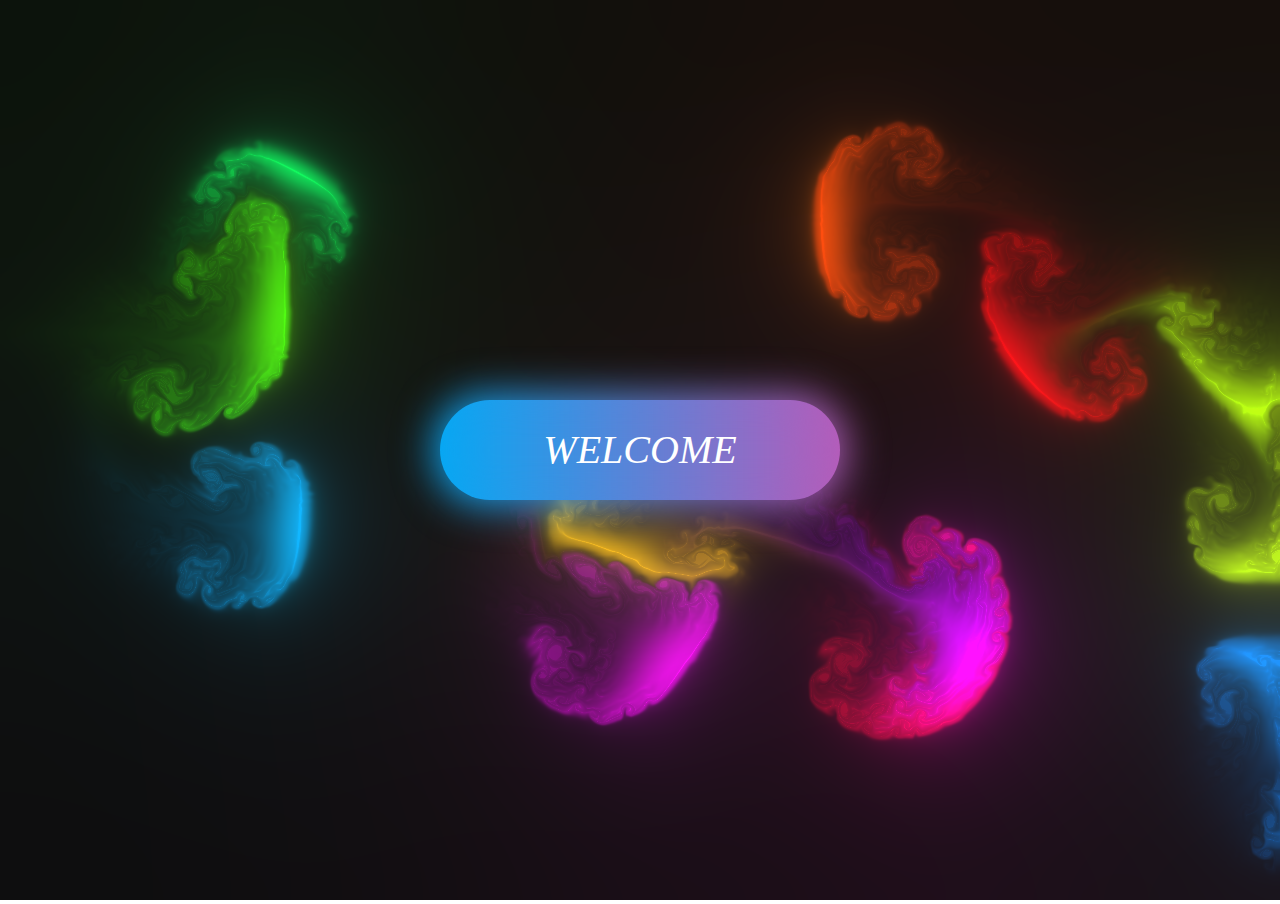
==== src/main/resources/static/index.html @ c1a5e2df "front" ====
<!DOCTYPE html>
<html lang="ch">
<head>
    <meta http-equiv="Content-Type" content="text/html" charset="UTF-8">
    <meta http-equiv="Cache-Control" content="no-cache">
    <meta name="viewport" content="width=device-width, initial-scale=1.0, user-scalable=no">
    <meta name="apple-mobile-web-app-status-bar-style" content="black-translucent">
    <meta name="apple-mobile-web-app-capable" content="yes">
    <meta name="mobile-web-app-capable" content="yes">
    <title>启动成功！</title>
    <meta name="description" content="A WebGL fluid simulation that works in mobile browsers.">
    <meta property="og:type" content="website">
    <meta property="og:title" content="Webgl Fluid Simulation">
    <meta property="og:description" content="A WebGL fluid simulation that works in mobile browsers.">
    <meta property="og:url" content="https://paveldogreat.github.io/WebGL-Fluid-Simulation/">
    <script type="text/javascript" src="js/dat.gui.min.js"></script>
    <link rel="stylesheet" href="css/a.css">
</head>
<body>
<canvas></canvas>
<script src="js/a.js"></script>
<a href="html/main.html">Welcome</a>
</body>
</html>
---- src/main/resources/static/css/a.css ----
* {
    user-select: none;
    margin: 0;
    padding: 0;
}

html, body {
    overflow: hidden;
}

body {
    margin: 0;
    position: fixed;
    width: 100%;
    height: 100%;
}

canvas {
    width: 100%;
    height: 100%;
    background-size: cover;
    background-repeat: no-repeat;
    background-position: center;
}

.dg {
    opacity: 0.9;
}

.dg .property-name {
    overflow: visible;
}

.bigFont {
    font-size: 150%;
    color: #8C8C8C;
}

.cr.function.appBigFont {
    font-size: 150%;
    line-height: 27px;
    background-color: #2F4F4F;
}

.cr.function.appBigFont .property-name {
    float: none;
}

.cr.function.appBigFont .icon {
    position: sticky;
    bottom: 27px;
}

body {
    background: -webkit-linear-gradient(150deg, #0d71c1, #007575, #0c0092);
}


a {
    transform: translate(-50%, -50%);
    position: absolute;
    left: 50%;
    top: 50%;
    width: 400px;
    height: 100px;
    line-height: 100px;
    color: white;
    text-align: center;
    font-style: italic;
    font-size: 40px;
    text-decoration: none;
    text-transform: uppercase;
    background: linear-gradient(90deg, #03A9F4, #F441A5, #FFEB3B, #03A9F4);
    background-size: 400%;
    border-radius: 50px;
    z-index: 1;
}

a:hover::before {
    animation: sun 8s infinite;
}

a:hover {
    animation: sun 8s infinite;
}

a:before {
    content: "";
    position: absolute;
    left: -5px;
    right: -5px;
    top: -5px;
    bottom: -5px;
    background: linear-gradient(90deg, #03A9F4, #F441A5, #FFEB3B, #03A9F4);
    background-size: 400%;
    border-radius: 50px;
    filter: blur(20px);
    z-index: -1;
}

@keyframes sun {
    100% {
        background-position: -400% 0;
    }
}
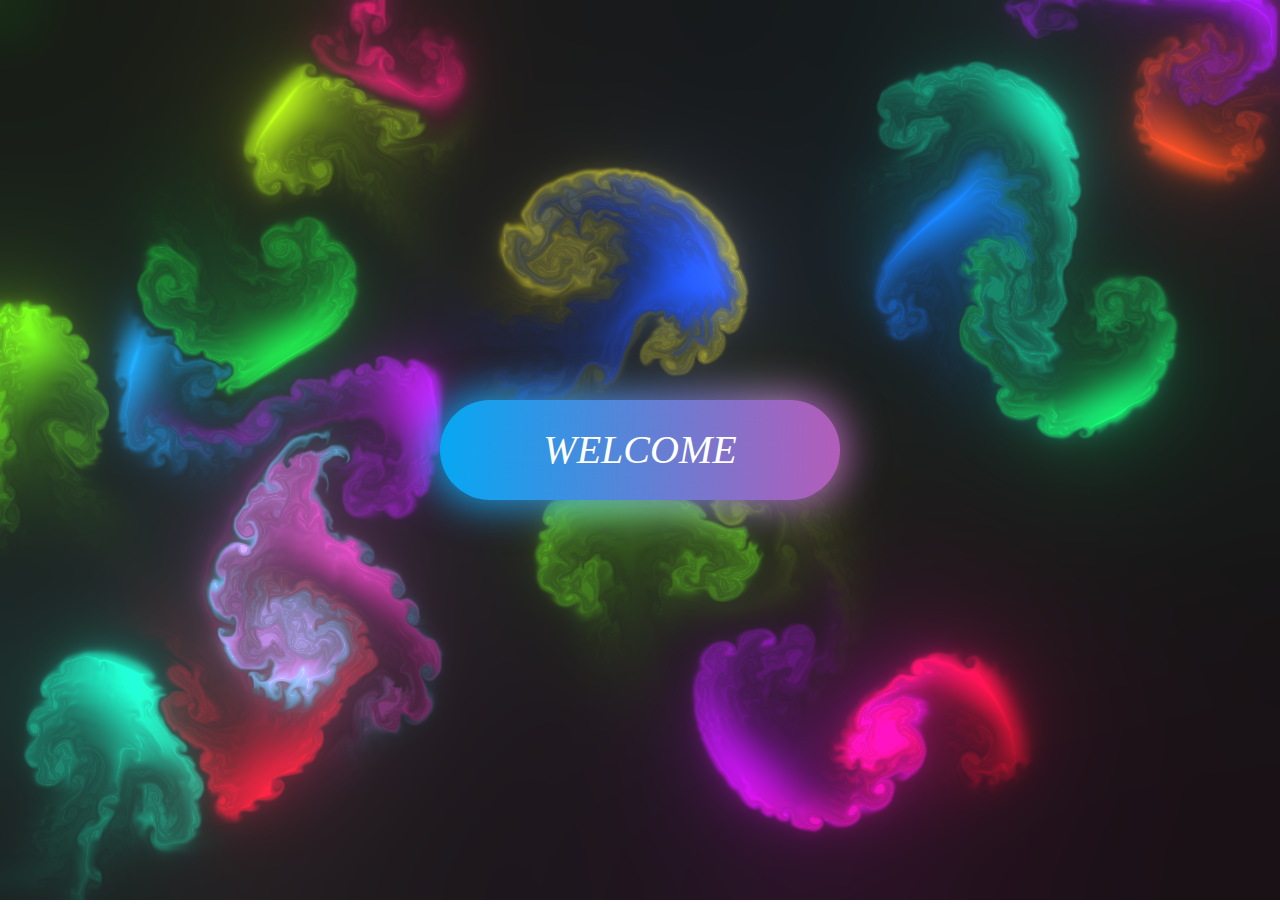
==== commit 188c005a: "base" ====
--- a/src/main/resources/static/index.html
+++ b/src/main/resources/static/index.html
@@ -19,6 +19,6 @@
 <body>
 <canvas></canvas>
 <script src="js/a.js"></script>
-<a href="html/main.html">Welcome</a>
+<a href="html/person.html">Welcome</a>
 </body>
 </html>